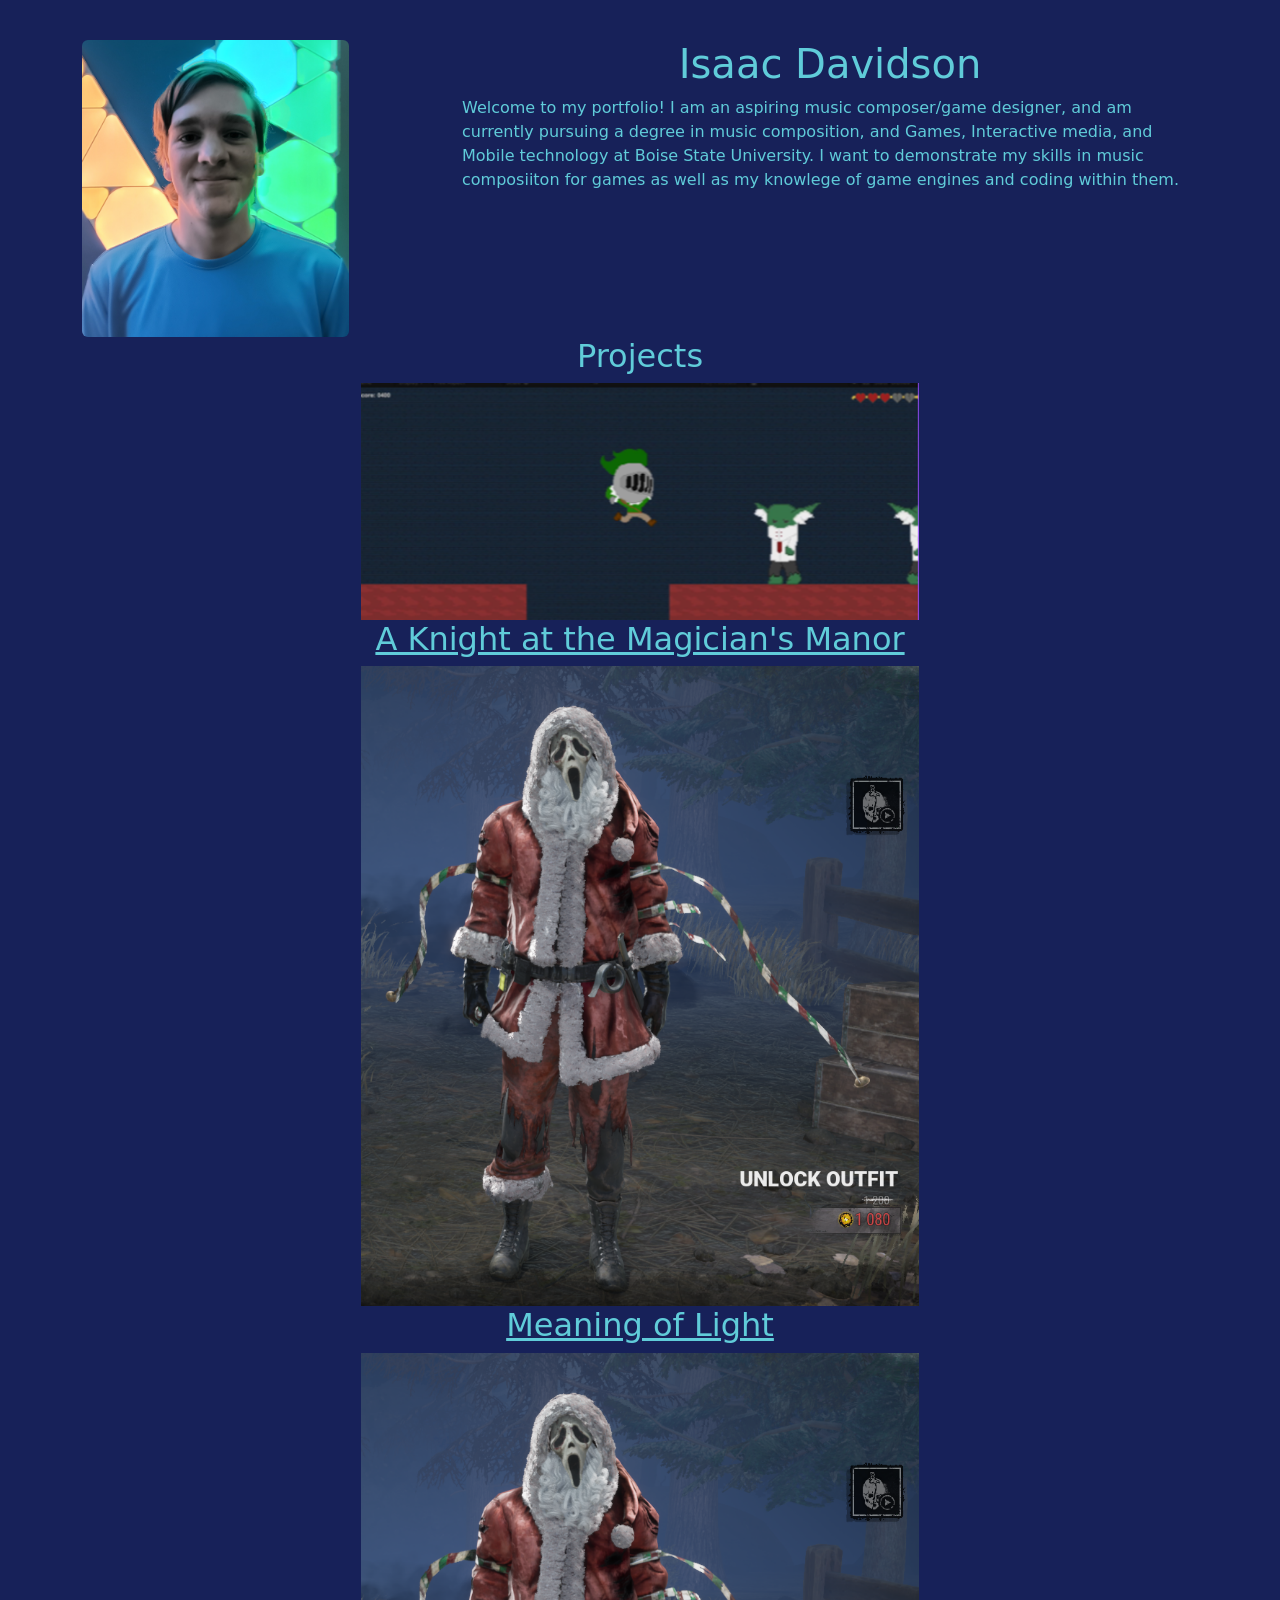
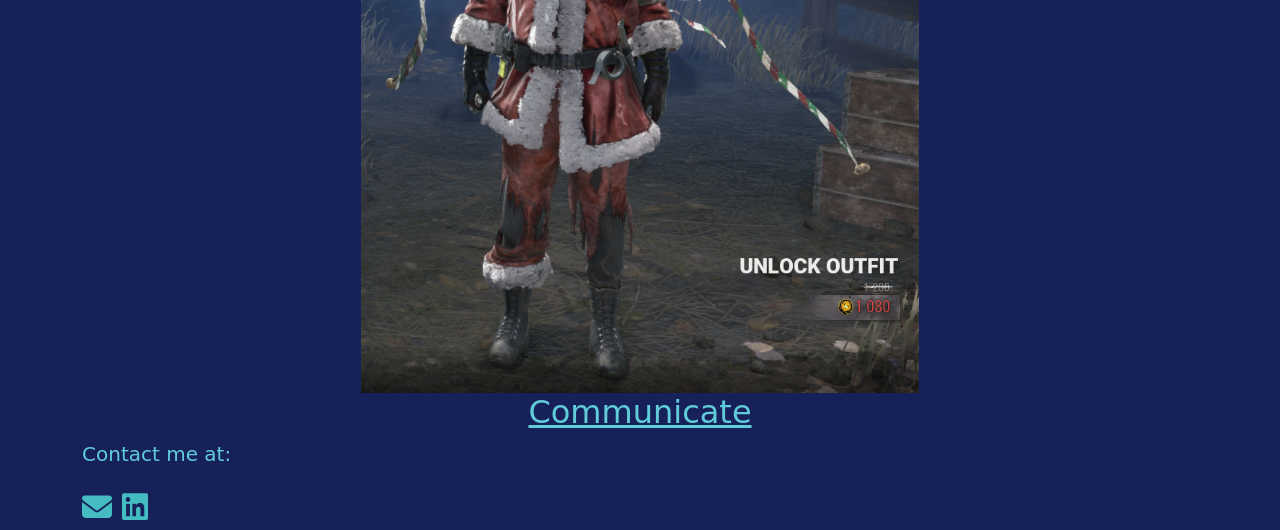
==== index.html @ 6de0434f "Changed the stylesheet, and messed with the links, and added an image for the Kight at the Magician " ====
<!DOCTYPE html>
<html lang = "en">
    <head>
        <meta charset="UTF-8">
        <meta name="viewport" content="width=device-width, initial-scale=1.0">

        <link rel="stylesheet" href="https://cdnjs.cloudflare.com/ajax/libs/font-awesome/6.2.1/css/all.min.css">
        <!-- link stylesheet underbootstrap -->
        <link href="https://cdn.jsdelivr.net/npm/bootstrap@5.3.8/dist/css/bootstrap.min.css" rel="stylesheet" integrity="sha384-sRIl4kxILFvY47J16cr9ZwB07vP4J8+LH7qKQnuqkuIAvNWLzeN8tE5YBujZqJLB" crossorigin="anonymous">
        <script src="https://cdn.jsdelivr.net/npm/bootstrap@5.3.8/dist/js/bootstrap.bundle.min.js" integrity="sha384-FKyoEForCGlyvwx9Hj09JcYn3nv7wiPVlz7YYwJrWVcXK/BmnVDxM+D2scQbITxI" crossorigin="anonymous"></script>
        
        <link rel="stylesheet" href="styles.css">
        
        <!-- puts this in the tab -->
        <title>Isaac Davidson</title>

    </head>

    <body>
        <div class="container">
            <div class="row">
                <div class="col-md-4">
                    <img id="profile-img" src="Assets/HeadShot.jpg" alt="Isaac Davidson" class="img-fluid rounded">
                </div>
                <div class="col-md-8">
                    <h1 class="text-center">Isaac Davidson</h1>

                    <p>
                        Welcome to my portfolio! I am an aspiring music composer/game designer, and am currently pursuing a degree
                        in music composition, and Games, Interactive media, and Mobile technology at Boise State University.
                        I want to demonstrate my skills in music composiiton for games as well as my
                        knowlege of game engines and coding within them.
                    </p>
                </div>
            </div>
        </div>

        <div class="container">
            <div class="row">
                <div class="col-md-12 text-center">
                    <h2>Projects</h2>

                    <img id="project-img" src="Assets/AKnightAtTheMagiciansManor.png" alt="A Knight at the Magician's Manor" class="img-fluid">
                    <h2><a href="A_Knight_At_The_Magicians_Manor.html">A Knight at the Magician's Manor</a></h2>

                    <img id="project-img" src="Assets/GhostFace.png" alt="A Knight at the Magician's Manor" class="img-fluid">
                    <h2><a href="Meaning_Of_Light.html">Meaning of Light</a></h2>

                    <img id="project-img" src="Assets/GhostFace.png" alt="A Knight at the Magician's Manor" class="img-fluid">
                    <h2><a href="Communicate.html">Communicate</a></h2>
                </div>
            </div>
        </div>

        <div class="container">
            <footer>
                <div class="row">
                    <div class="col-md-12">
                        <p>Contact me at:</p>
                        
                        <a id="icon" href="mailto:isaacdavidson229@gmail.com" target="_blank">
                            <i class="fa-solid fa-envelope"></i>
                        </a>
                        <a id="icon" href="https://www.linkedin.com/in/isaacdavidsoncomposer" target="_blank">
                            <i class="fa-brands fa-linkedin"></i>
                        </a>
                    </div>
                </div>
            </footer>
        </div>
            
    </body>

</html>
---- styles.css ----
/*needs to be in same folder as html script*/
/*all of these set the default styles for the different tags in HTML, but they can be overridden by inline or internal stylesheets
those stylesheets are located inside the HTML script */
/* You can use one CSS script for mutiple HTML scripts */

body {
    background-color: #172159;
}

h1 {
    color: #60CCD9;
    margin-top: 40px;
}

h2 {
    color: #60CCD9;
}

p {
    color: #60CCD9;
}

a {
    color: #60CCD9;
}

a:link {
    color: #60CCD9;
}

a:hover {
    color: #44BCC1;
}

a:visited {
    color: #C84965;
}

footer {
    font-size: 20px;
}


#profile-img {
    width: 75%;
    margin-top: 40px;
}

#project-img {
    width: 50%;
}

#icon {
    color: #44BCC1;
    text-decoration: none;
    font-size: 30px;
}


.center{
    display: block;
    margin-left: auto;
    margin-right: auto;
}
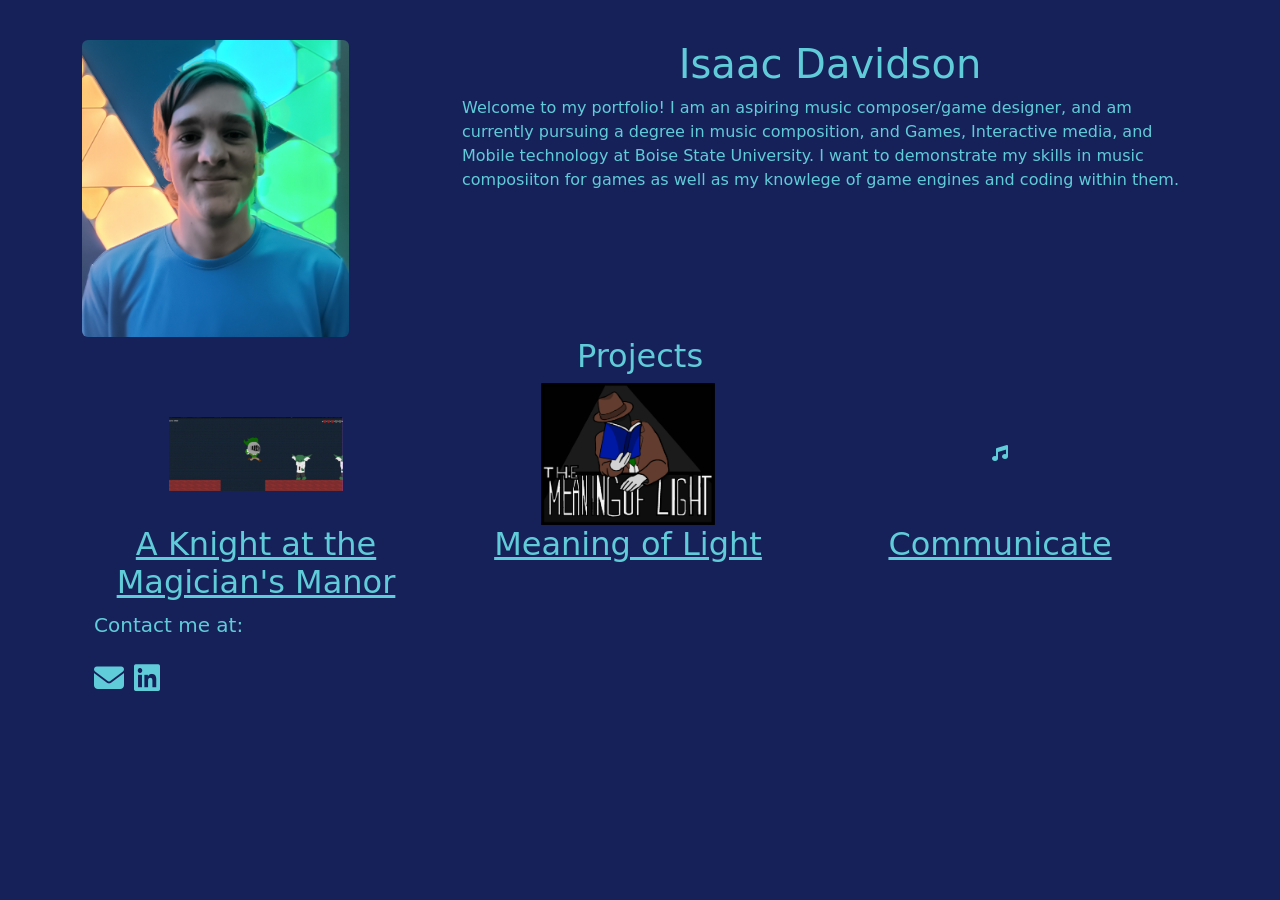
==== commit baa844ed: "Changed the orginization of the different images attached to the links" ====
--- a/index.html
+++ b/index.html
@@ -36,17 +36,29 @@
         </div>
 
         <div class="container">
-            <div class="row">
-                <div class="col-md-12 text-center">
+            <div class="row text-center">
+                <div class="col-md-12">
                     <h2>Projects</h2>
-
+                </div>
+            <div class="row  text-center align-items-center">
+                <div class="col-md-4">
                     <img id="project-img" src="Assets/AKnightAtTheMagiciansManor.png" alt="A Knight at the Magician's Manor" class="img-fluid">
+                </div>
+                <div class="col-md-4">
+                    <img id="project-img" src="Assets/TheMeaningOfLight.png" alt="The Meaning of Light" class="img-fluid">
+                </div>
+                <div class="col-md-4">
+                    <i class="fa-solid fa-music"></i>
+                </div>
+            </div>
+            <div class="row text-center">
+                <div class="col-md-4">
                     <h2><a href="A_Knight_At_The_Magicians_Manor.html">A Knight at the Magician's Manor</a></h2>
-
-                    <img id="project-img" src="Assets/GhostFace.png" alt="A Knight at the Magician's Manor" class="img-fluid">
+                </div>
+                <div class="col-md-4">
                     <h2><a href="Meaning_Of_Light.html">Meaning of Light</a></h2>
-
-                    <img id="project-img" src="Assets/GhostFace.png" alt="A Knight at the Magician's Manor" class="img-fluid">
+                </div>
+                <div class="col-md-4">
                     <h2><a href="Communicate.html">Communicate</a></h2>
                 </div>
             </div>
--- a/styles.css
+++ b/styles.css
@@ -36,6 +36,10 @@
     color: #C84965;
 }
 
+i {
+    color: #60CCD9;
+}
+
 footer {
     font-size: 20px;
 }
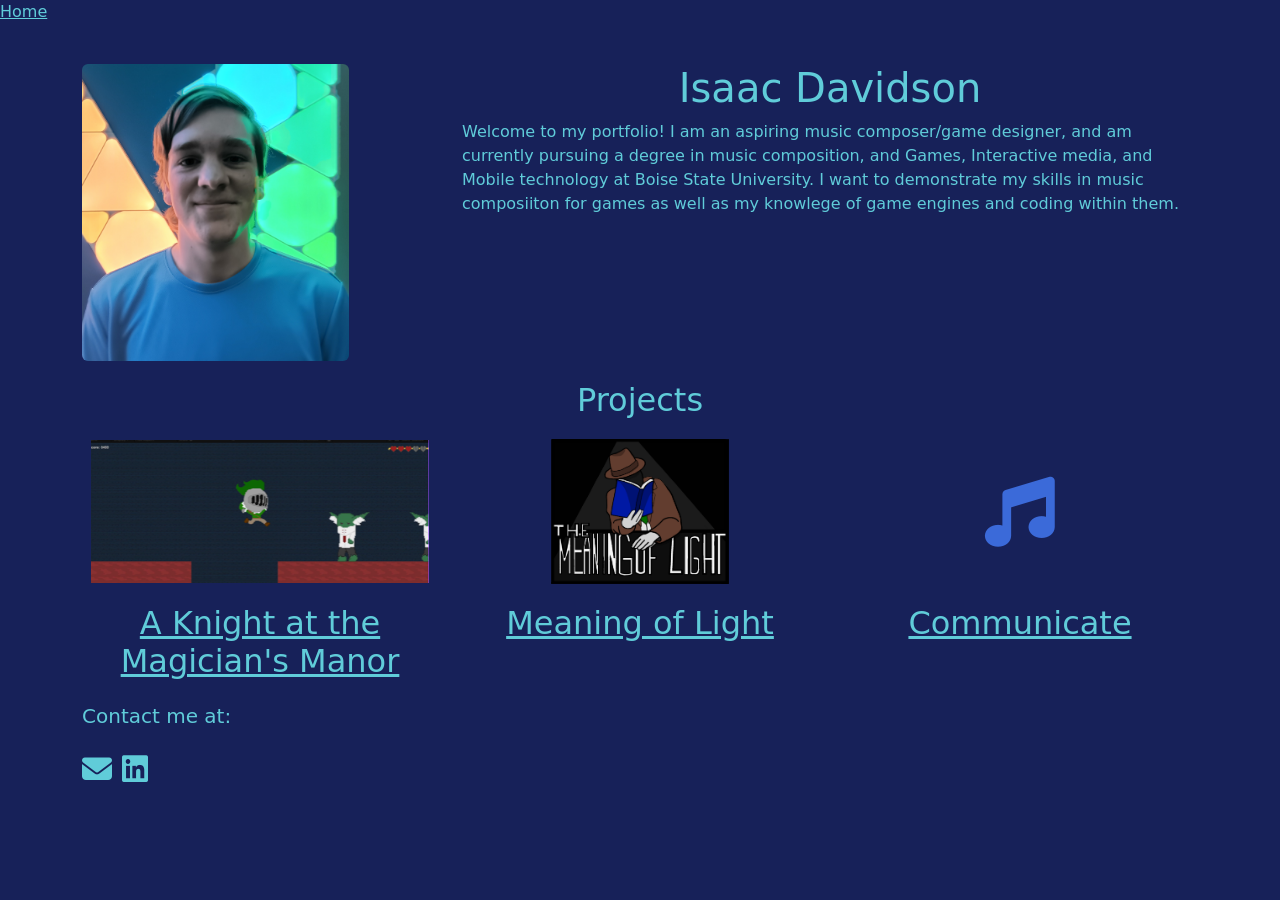
==== commit 6b91642f: "Changed the image size to be closer to the same" ====
--- a/index.html
+++ b/index.html
@@ -17,6 +17,7 @@
     </head>
 
     <body>
+        <a href="index.html">Home</a>
         <div class="container">
             <div class="row">
                 <div class="col-md-4">
@@ -40,15 +41,16 @@
                 <div class="col-md-12">
                     <h2>Projects</h2>
                 </div>
+            </div>
             <div class="row  text-center align-items-center">
                 <div class="col-md-4">
-                    <img id="project-img" src="Assets/AKnightAtTheMagiciansManor.png" alt="A Knight at the Magician's Manor" class="img-fluid">
+                    <img id="Knight" src="Assets/AKnightAtTheMagiciansManor.png" alt="A Knight at the Magician's Manor" class="img-fluid">
                 </div>
                 <div class="col-md-4">
-                    <img id="project-img" src="Assets/TheMeaningOfLight.png" alt="The Meaning of Light" class="img-fluid">
+                    <img id="Light" src="Assets/TheMeaningOfLight.png" alt="The Meaning of Light" class="img-fluid">
                 </div>
                 <div class="col-md-4">
-                    <i class="fa-solid fa-music"></i>
+                    <i id="Music" class="fa-solid fa-music"></i>
                 </div>
             </div>
             <div class="row text-center">
--- a/styles.css
+++ b/styles.css
@@ -14,6 +14,8 @@
 
 h2 {
     color: #60CCD9;
+    margin-top: 20px;
+    margin-bottom: 20px;
 }
 
 p {
@@ -50,8 +52,17 @@
     margin-top: 40px;
 }
 
-#project-img {
+#Knight {
+    width: 95%;
+}
+
+#Light {
     width: 50%;
+}
+
+#Music {
+    color: #3B6AD9;
+    font-size: 70px;
 }
 
 #icon {
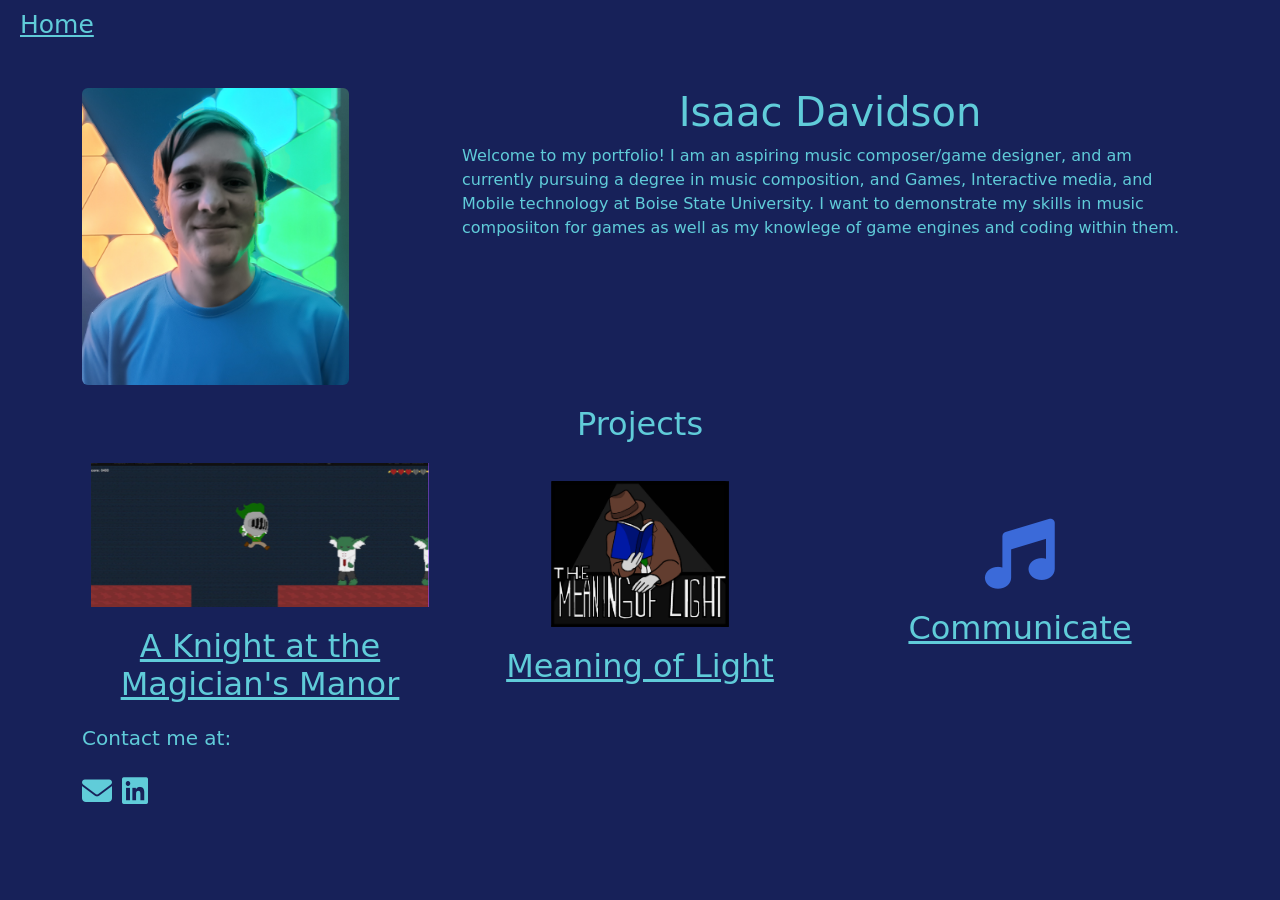
==== commit 968d48cd: "started editing the other pages" ====
--- a/index.html
+++ b/index.html
@@ -17,8 +17,9 @@
     </head>
 
     <body>
-        <a href="index.html">Home</a>
+        <h3><a href="index.html">Home</a></h3>
         <div class="container">
+  
             <div class="row">
                 <div class="col-md-4">
                     <img id="profile-img" src="Assets/HeadShot.jpg" alt="Isaac Davidson" class="img-fluid rounded">
@@ -45,15 +46,18 @@
             <div class="row  text-center align-items-center">
                 <div class="col-md-4">
                     <img id="Knight" src="Assets/AKnightAtTheMagiciansManor.png" alt="A Knight at the Magician's Manor" class="img-fluid">
+                    <h2><a href="A_Knight_At_The_Magicians_Manor.html">A Knight at the Magician's Manor</a></h2>
                 </div>
                 <div class="col-md-4">
                     <img id="Light" src="Assets/TheMeaningOfLight.png" alt="The Meaning of Light" class="img-fluid">
+                    <h2><a href="Meaning_Of_Light.html">Meaning of Light</a></h2>
                 </div>
                 <div class="col-md-4">
                     <i id="Music" class="fa-solid fa-music"></i>
+                    <h2><a href="Communicate.html">Communicate</a></h2>
                 </div>
             </div>
-            <div class="row text-center">
+            <!-- <div class="row text-center">
                 <div class="col-md-4">
                     <h2><a href="A_Knight_At_The_Magicians_Manor.html">A Knight at the Magician's Manor</a></h2>
                 </div>
@@ -63,7 +67,7 @@
                 <div class="col-md-4">
                     <h2><a href="Communicate.html">Communicate</a></h2>
                 </div>
-            </div>
+            </div> -->
         </div>
 
         <div class="container">
--- a/styles.css
+++ b/styles.css
@@ -16,6 +16,12 @@
     color: #60CCD9;
     margin-top: 20px;
     margin-bottom: 20px;
+}
+
+h3 {
+    margin-left: 20px;
+    margin-top: 10px;
+    font-size: 25px;
 }
 
 p {
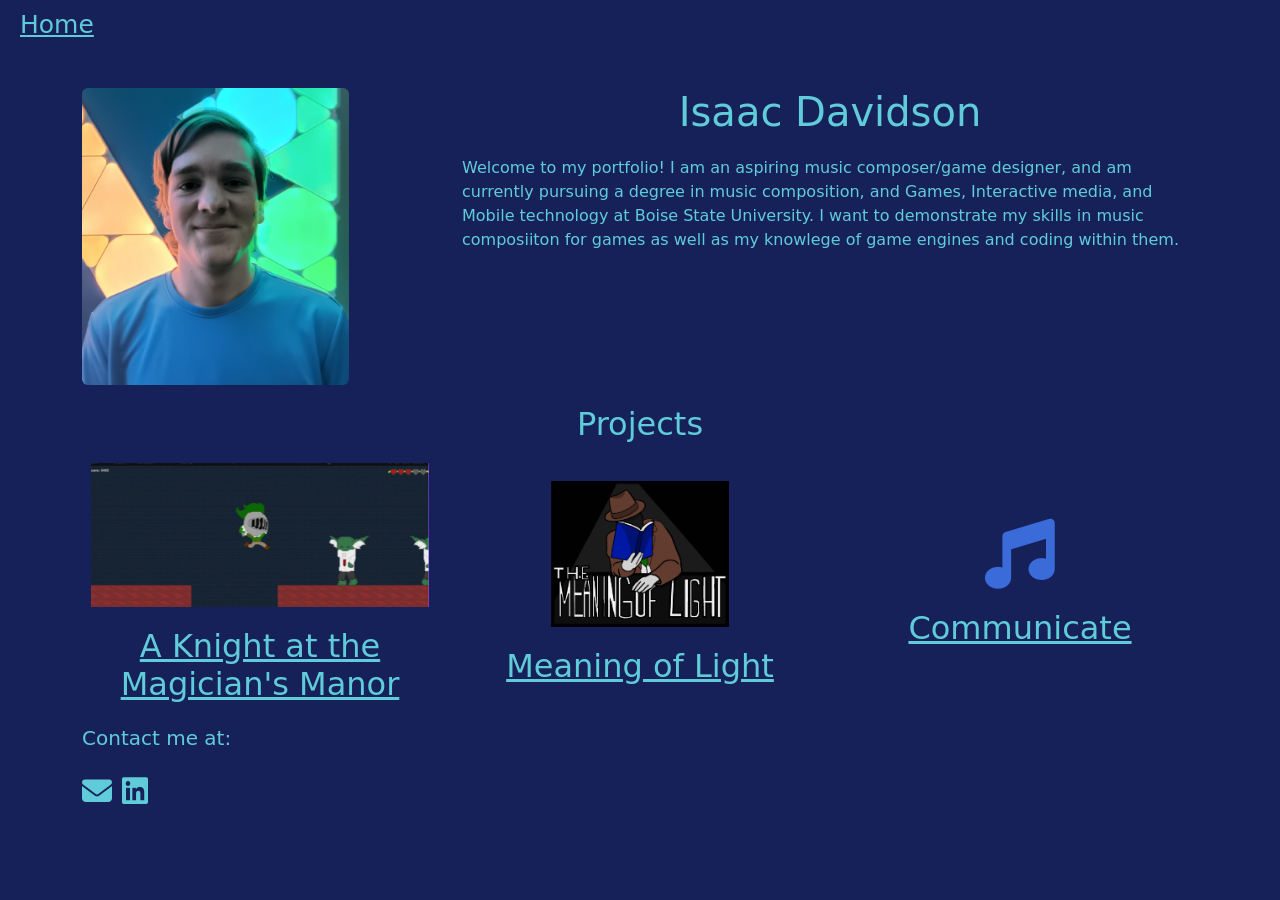
==== commit 7e826b46: "I added the wav files to the meaning of light page, and added the text as well" ====
--- a/index.html
+++ b/index.html
@@ -43,7 +43,7 @@
                     <h2>Projects</h2>
                 </div>
             </div>
-            <div class="row  text-center align-items-center">
+            <div class="row text-center align-items-center">
                 <div class="col-md-4">
                     <img id="Knight" src="Assets/AKnightAtTheMagiciansManor.png" alt="A Knight at the Magician's Manor" class="img-fluid">
                     <h2><a href="A_Knight_At_The_Magicians_Manor.html">A Knight at the Magician's Manor</a></h2>
--- a/styles.css
+++ b/styles.css
@@ -10,6 +10,7 @@
 h1 {
     color: #60CCD9;
     margin-top: 40px;
+    margin-bottom: 20px;
 }
 
 h2 {
@@ -26,6 +27,10 @@
 
 p {
     color: #60CCD9;
+}
+
+audio {
+    margin-top: 20px;
 }
 
 a {
@@ -58,6 +63,10 @@
     margin-top: 40px;
 }
 
+#smaller-img {
+    width: 75%;
+}
+
 #Knight {
     width: 95%;
 }
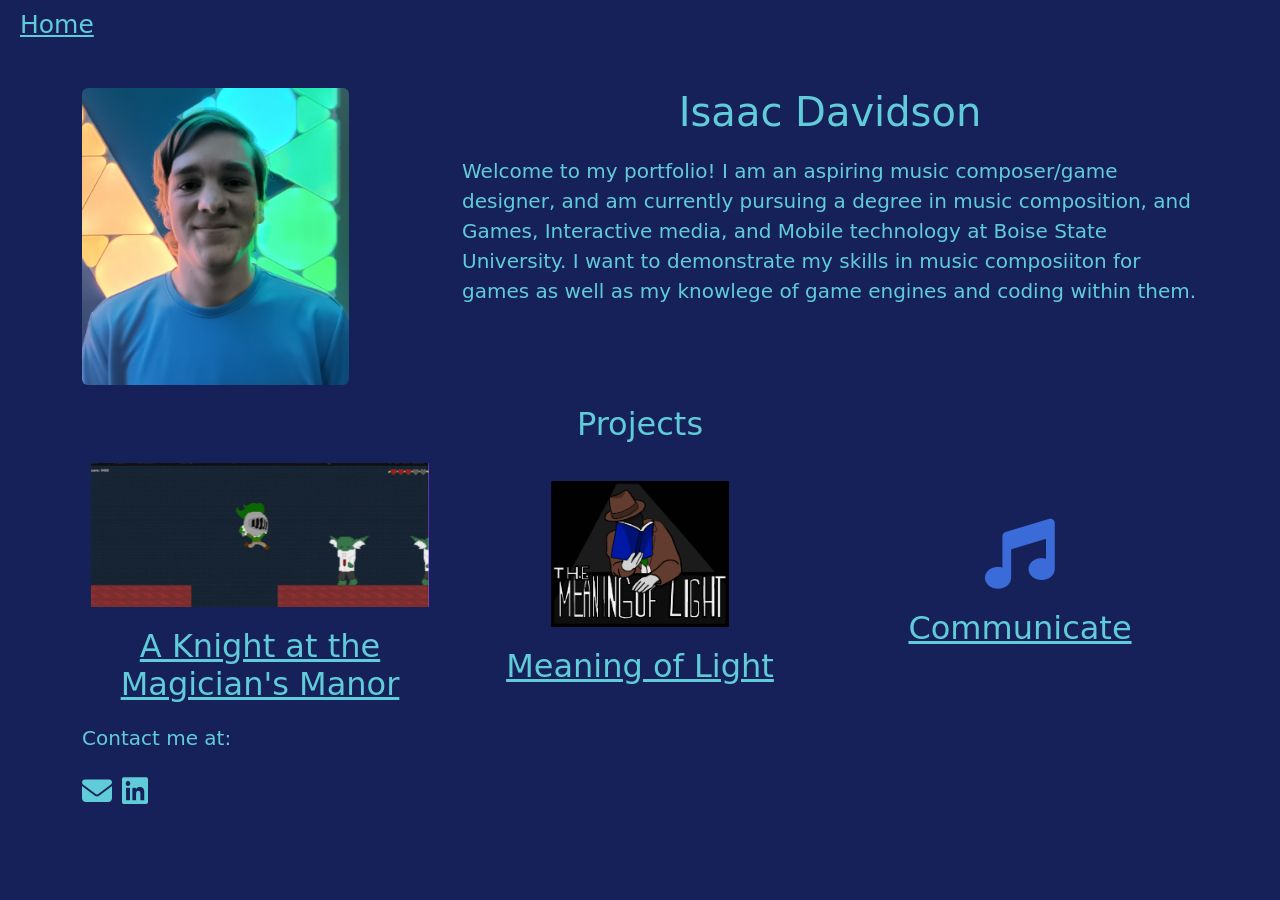
==== commit 8d35d0a2: "Changed HeadShot to png instead of jpeg, and removed uneaded files" ====
--- a/index.html
+++ b/index.html
@@ -22,12 +22,12 @@
   
             <div class="row">
                 <div class="col-md-4">
-                    <img id="profile-img" src="Assets/HeadShot.jpg" alt="Isaac Davidson" class="img-fluid rounded">
+                    <img id="profile-img" src="Assets/HeadShot.png" alt="Isaac Davidson" class="img-fluid rounded">
                 </div>
                 <div class="col-md-8">
                     <h1 class="text-center">Isaac Davidson</h1>
 
-                    <p>
+                    <p id="opening-paragraph">
                         Welcome to my portfolio! I am an aspiring music composer/game designer, and am currently pursuing a degree
                         in music composition, and Games, Interactive media, and Mobile technology at Boise State University.
                         I want to demonstrate my skills in music composiiton for games as well as my
--- a/styles.css
+++ b/styles.css
@@ -57,6 +57,9 @@
     font-size: 20px;
 }
 
+#opening-paragraph {
+    font-size: 20px;
+}
 
 #profile-img {
     width: 75%;
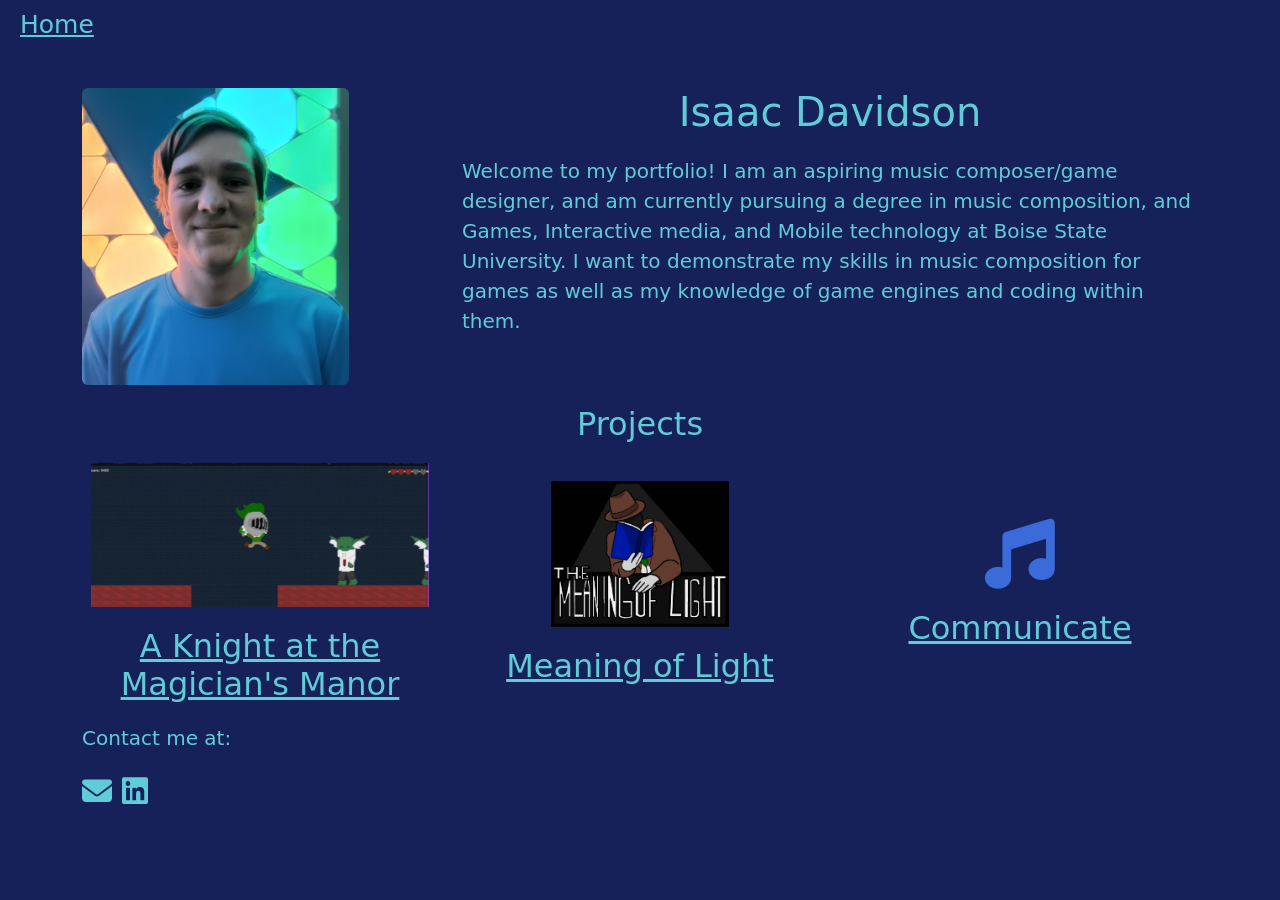
==== commit 2dd6f3f9: "fixed spelling and some grammar issues" ====
--- a/index.html
+++ b/index.html
@@ -13,6 +13,7 @@
         
         <!-- puts this in the tab -->
         <title>Isaac Davidson</title>
+        <link rel="icon" href="data:,">
 
     </head>
 
@@ -30,8 +31,8 @@
                     <p id="opening-paragraph">
                         Welcome to my portfolio! I am an aspiring music composer/game designer, and am currently pursuing a degree
                         in music composition, and Games, Interactive media, and Mobile technology at Boise State University.
-                        I want to demonstrate my skills in music composiiton for games as well as my
-                        knowlege of game engines and coding within them.
+                        I want to demonstrate my skills in music composition for games as well as my
+                        knowledge of game engines and coding within them.
                     </p>
                 </div>
             </div>
